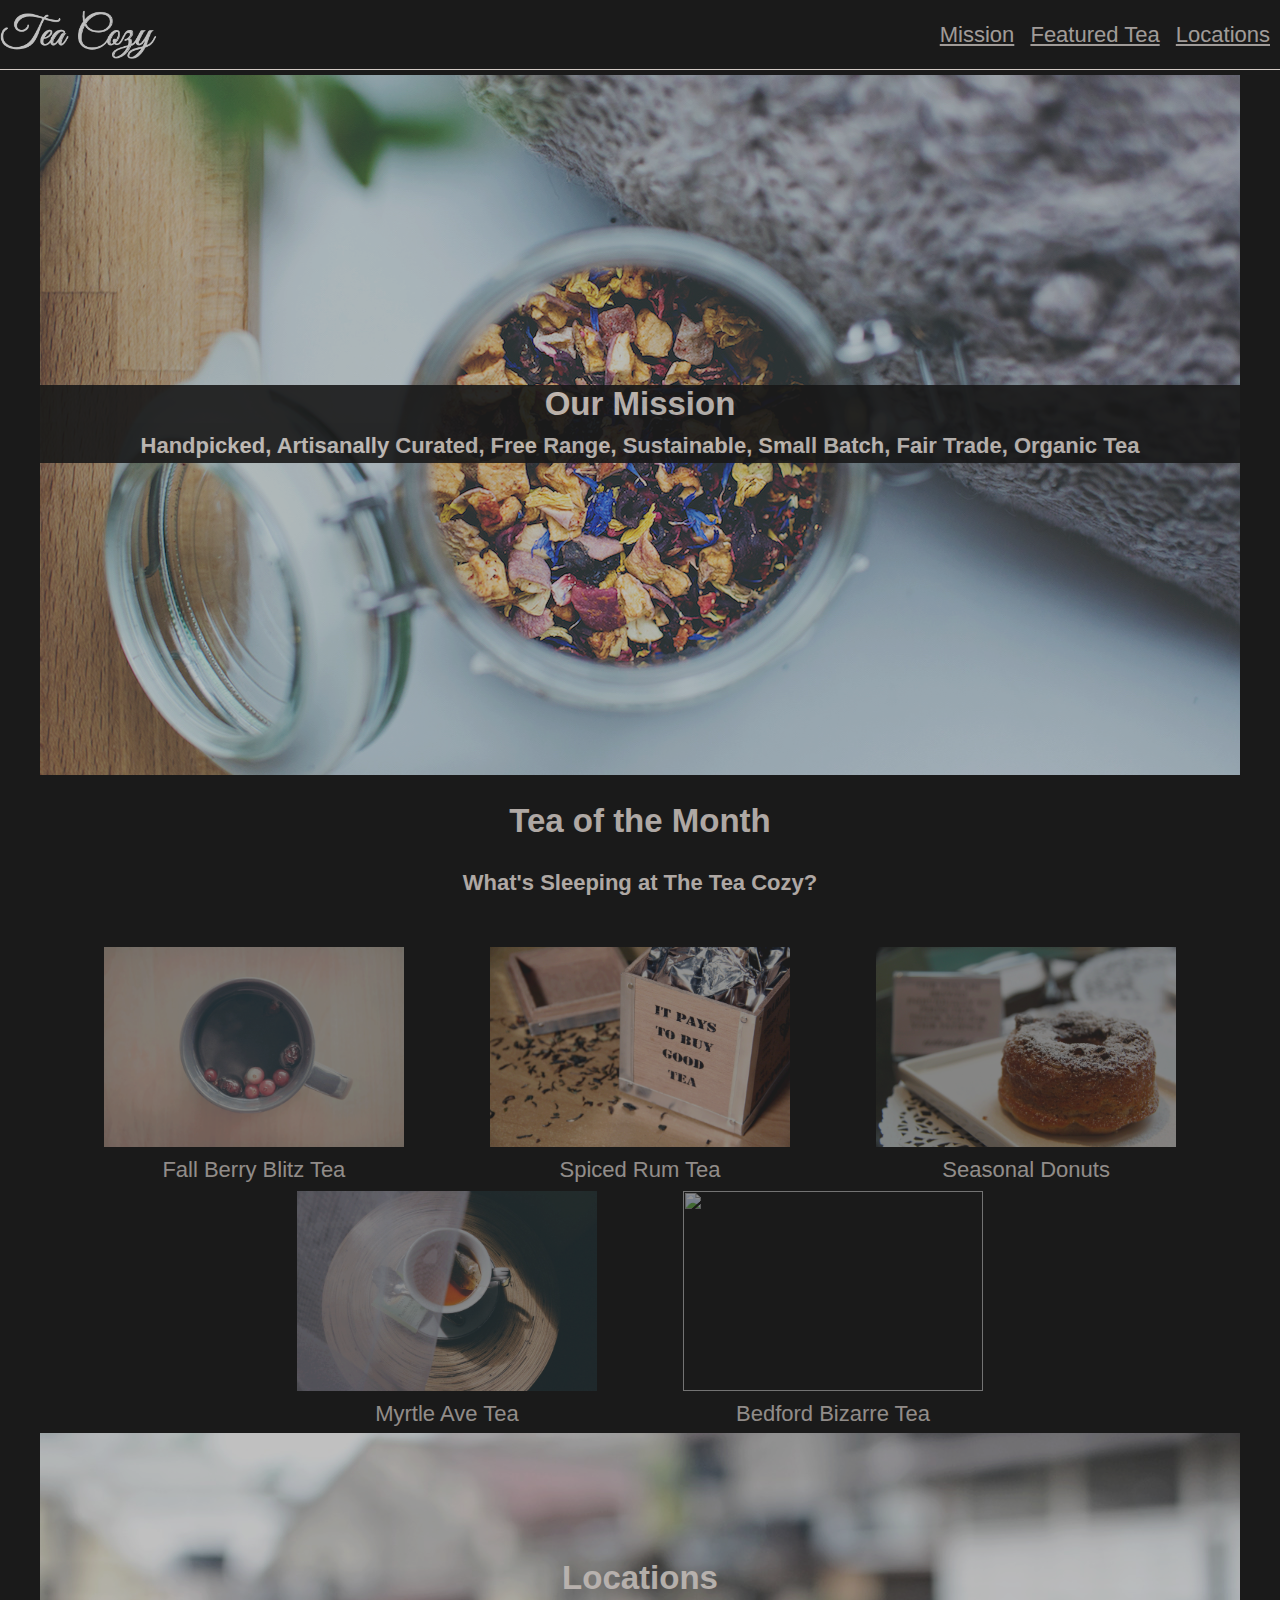
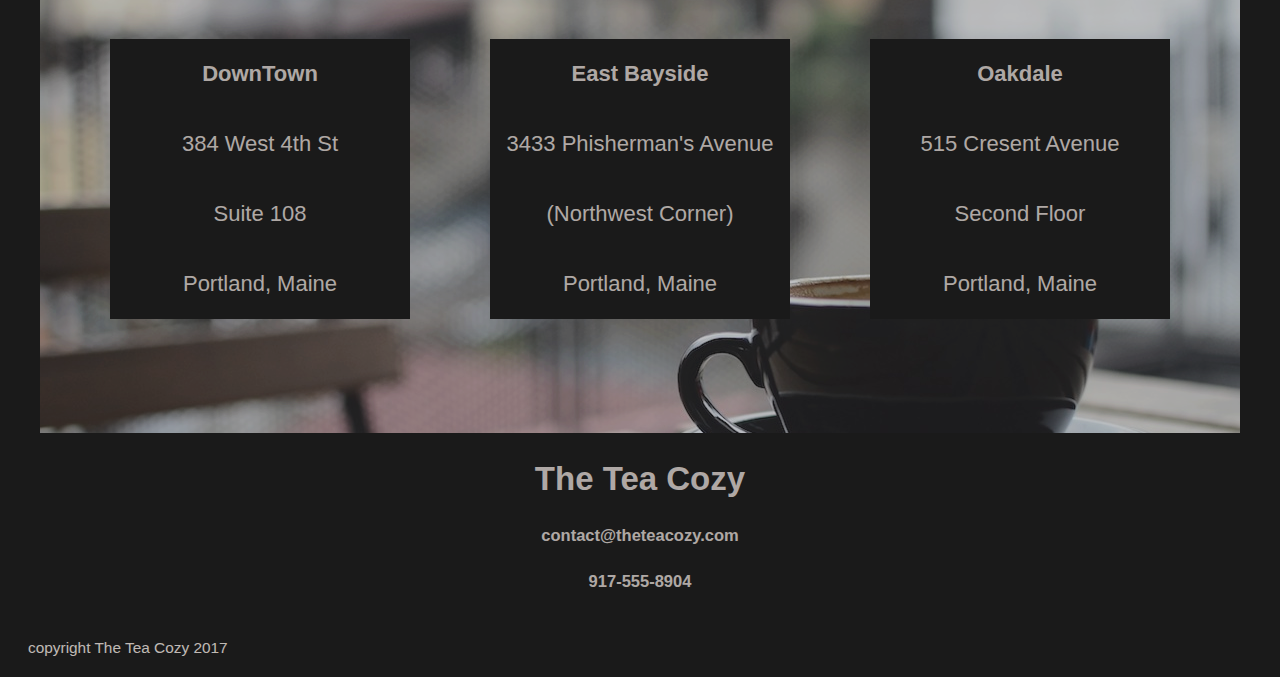
==== Projects/HTML projects/project 6/index.html @ b1aa17ea "add html projects" ====
<!DOCTYPE html>
<html>
    <head>
        <title>The Tea Cozy</title>
        <link href = "index.css" rel = "stylesheet">
    </head>
    <body>
        <header>
            <img src = "img-tea-cozy-logo.png">
            <ul class = "breadcrumb">
                <li><a href = "#mission">Mission</a></li>
                <li><a href = "#month">Featured Tea</a></li>
                <li><a href = "#location">Locations</a></li>
            </ul>
        </header>
        <main>
            <article id = "mission">
                <h2>Our Mission</h2>
                <h4>Handpicked, Artisanally Curated, Free Range, Sustainable, Small Batch, Fair Trade, Organic Tea</h4>
            </article>
            <article id = "month">
                <h2>Tea of the Month</h2>
                <h4> What's Sleeping at The Tea Cozy?</h4>
                <media id = "images">
                    <figure>
                        <img src = "img-berryblitz.jpg">
                        <figcaption>Fall Berry Blitz Tea</figcaption>
                    </figure>
                    <figure>
                        <img src="img-spiced-rum.jpg">
                        <figcaption>Spiced Rum Tea</figcaption>
                    </figure>
                    <figure>
                        <img src="img-donut.jpg">
                        <figcaption>Seasonal Donuts</figcaption>
                    </figure>
                    <figure>
                        <img src="img-myrtle-ave.jpg">
                        <figcaption>Myrtle Ave Tea</figcaption>
                    </figure>
                    <figure>
                        <img src="img-bedford-bizarre.jpg">
                        <figcaption>Bedford Bizarre Tea</figcaption>
                    </figure>
                </media>
            </article>
            <article id = "location">
                <h2>Locations</h2>
                <div class = "container" id = "downtown">
                    <h3>DownTown</h3>
                    <p>384 West 4th St</p>
                    <p>Suite 108</p>
                    <p>Portland, Maine</p>
                </div>
                <div class="container" id="East Bayside">
                    <h3>East Bayside</h3>
                    <p>3433 Phisherman's Avenue</p>
                    <p>(Northwest Corner)</p>
                    <p>Portland, Maine</p>
                </div>
                <div class="container" id="oakdale">
                    <h3>Oakdale</h3>
                    <p>515 Cresent Avenue</p>
                    <p>Second Floor</p>
                    <p>Portland, Maine</p>
                </div>
            </article>
            <aside id = "contact">
                <h2>The Tea Cozy</h2>
                <h5>contact@theteacozy.com</h5>
                <h5>917-555-8904</h5>
            </aside>
        </main>
        <footer>
            <p>copyright The Tea Cozy 2017</p>
        </footer>
    </body>
</html>
---- Projects/HTML projects/project 6/index.css ----
* {
    font-family: Helvetica, sans-serif;
    color: seashell;
    background-color: black;
    font-size: 22px;
    opacity: 0.9;
    text-align: center;
}

h2 {
    font-size: 1.5em;
    font-weight: bold;
}

h3 {
    font-weight: bold;
}

h5 {
    font-size: .75em;
}

header {
    position: fixed;
    height: 69px;
    border-bottom: 1px solid seashell;
    display: inline-flex;
    justify-content: space-between;
    align-items: center;
    width: 100%;
    left: 0;
    top: 0;
    z-index: 10;
}

header img {
    max-height: 50px;
    min-height: 10px;
    display: flex;
    left: 3px;

}

header .breadcrumb li{
    display: inline-block;
    margin-right: 10px;
    right: 3px;
}

#mission {
    height: 700px;
    width: 1200px;
    background-image: url("img-mission-background.jpg");
    display: flex;
    flex-direction: column;
    align-items: center;
    justify-content: center;
    margin: auto;
    margin-top: 75px;
    
}

#mission h2{
    width: 100%;
    align-content: center;
    background-color: black;
    margin-bottom: 0px;
}

#mission h4 {
    width: 100%;
    background-color: black;
    margin-top: 0px;
    padding-top: 10px;
    padding-bottom: 4px;
}

.images {
    display: inline-flex;
    flex-direction: row;
    flex-wrap: wrap;
    align-content:space-between;
}

figure {
    display: inline-flex;
    flex-direction: column;
    height: 200px;
    width: 300px;
}

figure img {
    width: 300px;
    height: 200px;
}

figure figcaption {
    margin-top: 10px;
}

#location {
    background-image: url("img-locations-background.jpg");
    height: 600px;
    width: 1200px;
    display: flex;
    flex-wrap: wrap;
    align-items: center;
    align-content: center;
    justify-content: center;
    margin: auto;
    margin-top: 20px;
}

#location h2 {
    display: flex;
    align-items: center;
    justify-content: center;
    flex-direction: row;
    background-color: hsla(0, 0%, 100%, 0);
    width: 100%;
}

.container {
    background-color: black;
    opacity: 1;
    width: 300px;
    display: inline-flex;
    flex-direction: column;
    flex-wrap: wrap;
    align-items: center;
    justify-content: space-around;
    margin: 15px 40px;
}

.contact {
    height: 200px;
}

footer p {
    font-size: 0.7em;
    position: absolute;
    display: flex;
    align-items: left;
    margin: 20px 20px;
    padding-bottom: 20px;
}
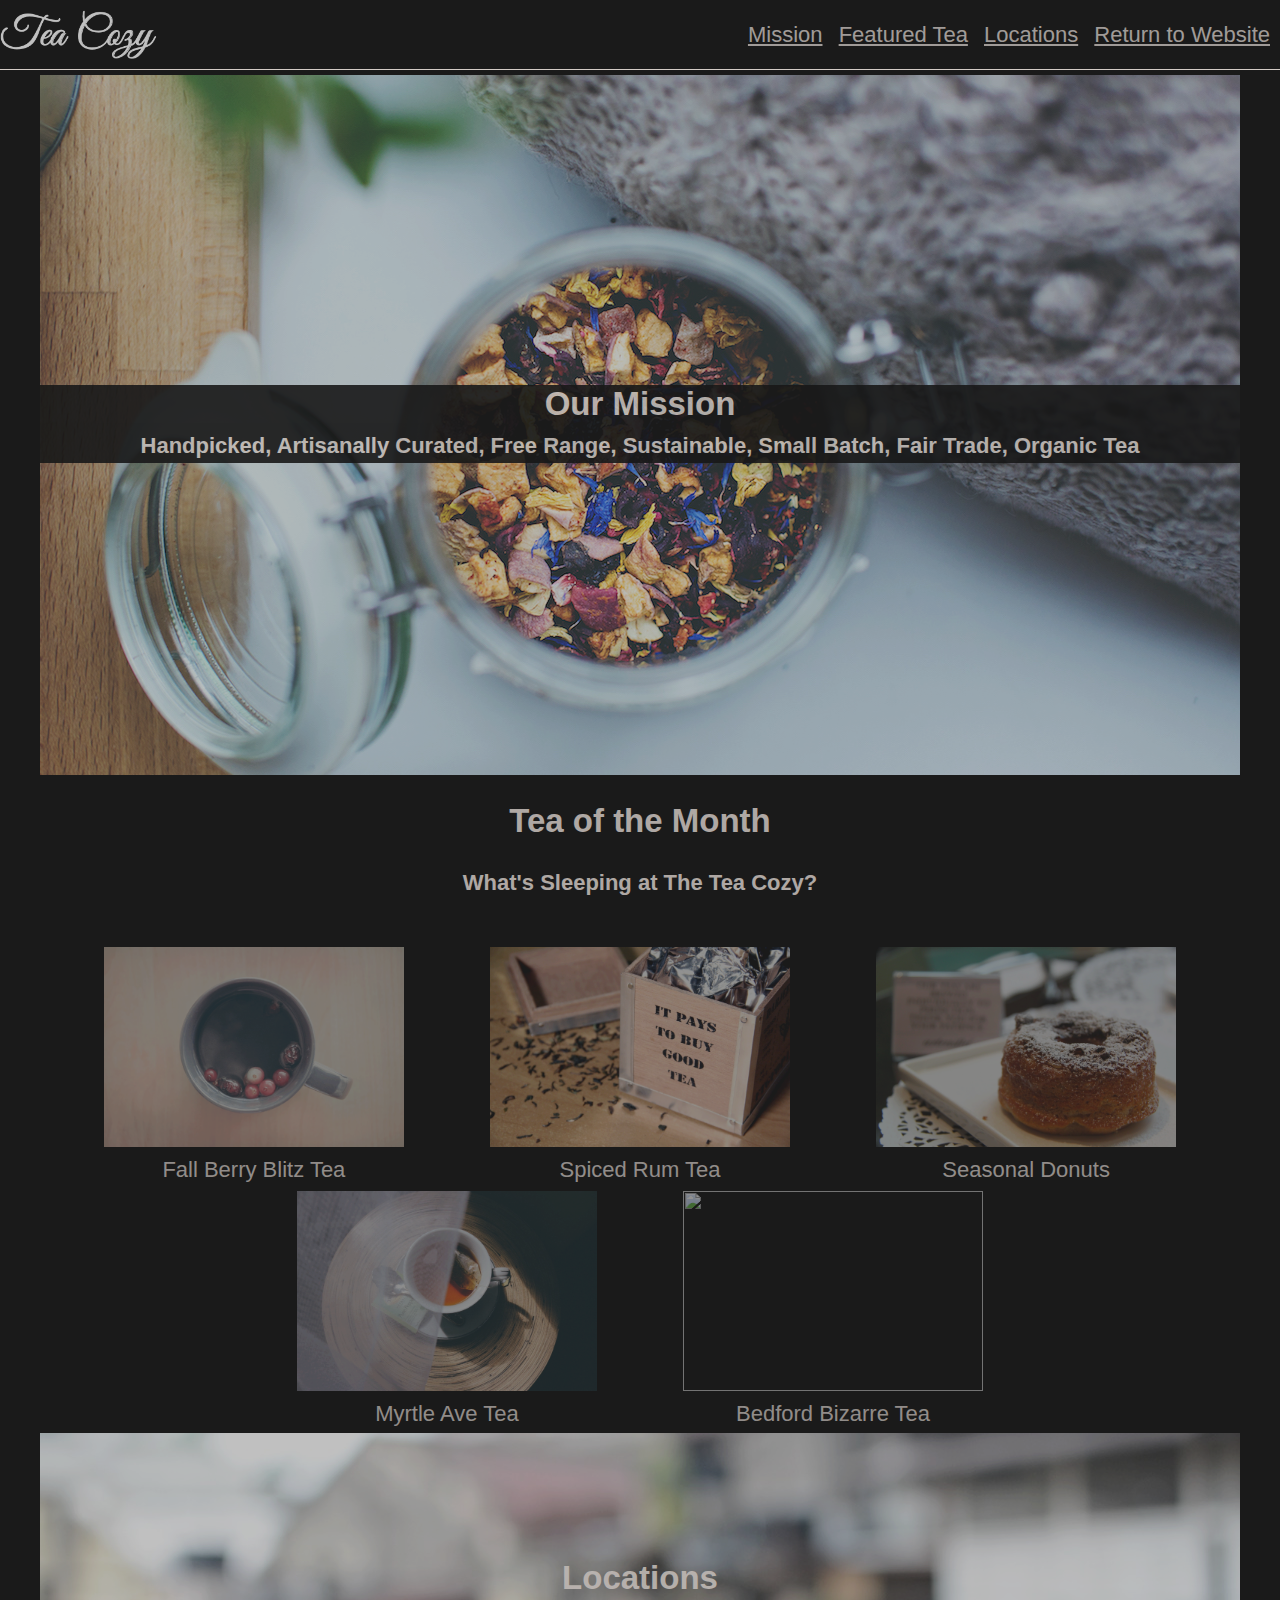
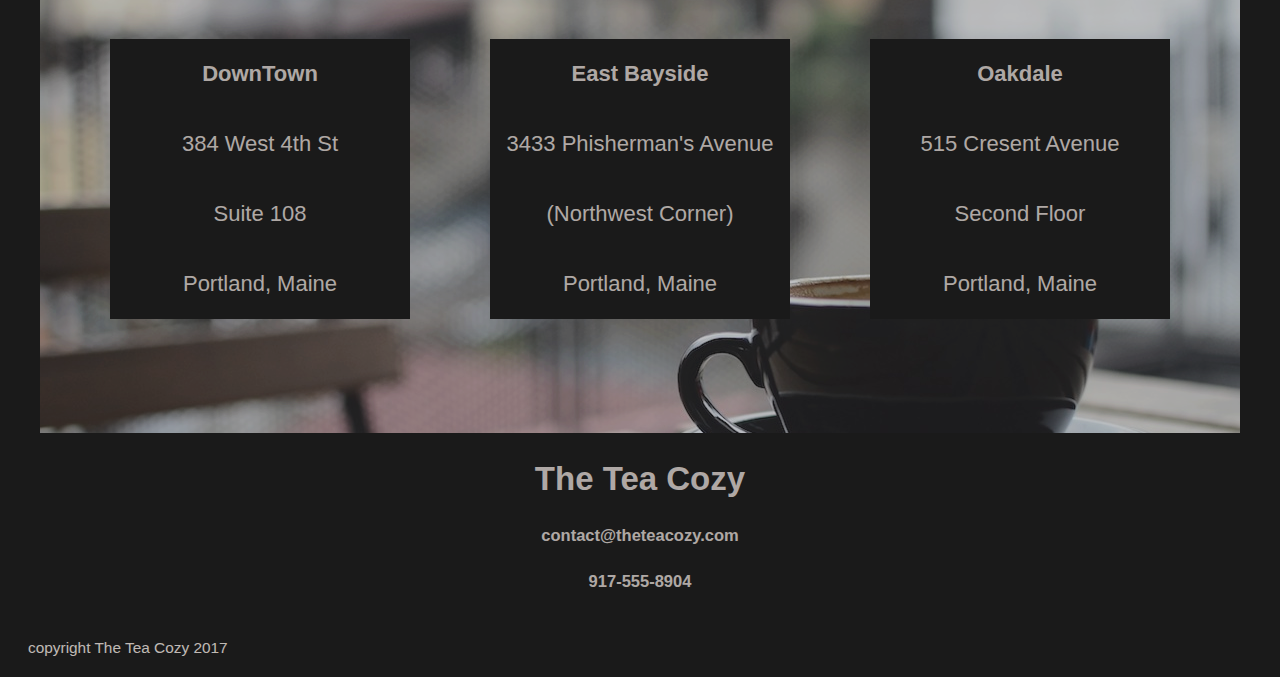
==== commit 3d238c29: "made a return to the website" ====
--- a/Projects/HTML projects/project 6/index.html
+++ b/Projects/HTML projects/project 6/index.html
@@ -11,6 +11,7 @@
                 <li><a href = "#mission">Mission</a></li>
                 <li><a href = "#month">Featured Tea</a></li>
                 <li><a href = "#location">Locations</a></li>
+                <li><a href  = "../../../index.html">Return to Website</a></li>
             </ul>
         </header>
         <main>
